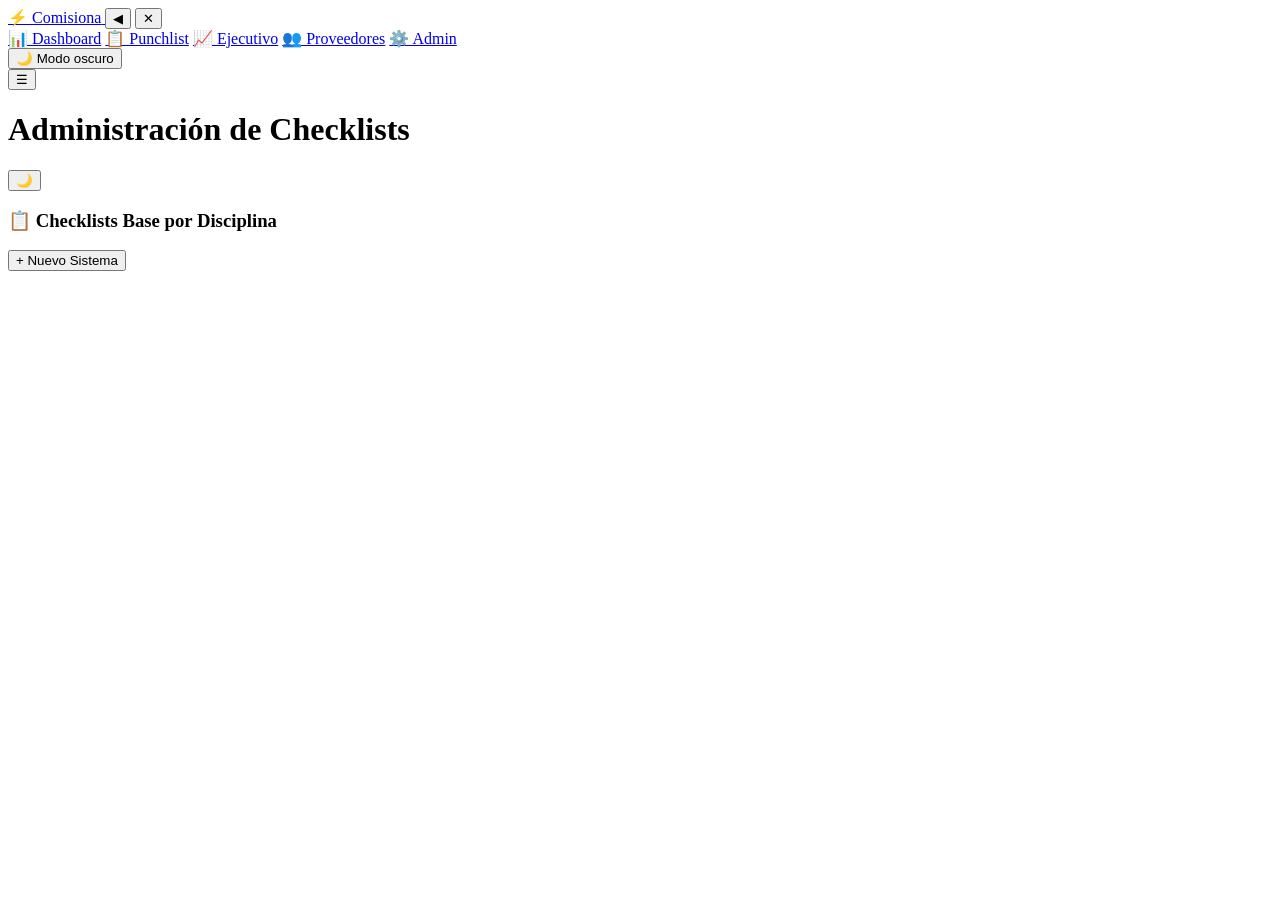
==== pages/admin-checklist.html @ 290816a1 "Create admin-checklist.html" ====
<!DOCTYPE html>
<html lang="es">
<head>
    <meta charset="UTF-8">
    <meta name="viewport" content="width=device-width, initial-scale=1.0">
    <title>Admin Checklists - Comisionamiento PWA</title>
    
    <link rel="stylesheet" href="/comisionamiento/css/core/variables.css">
    <link rel="stylesheet" href="/comisionamiento/css/core/reset.css">
    <link rel="stylesheet" href="/comisionamiento/css/core/utilities.css">
    <link rel="stylesheet" href="/comisionamiento/css/layout/sidebar.css">
    <link rel="stylesheet" href="/comisionamiento/css/layout/header.css">
    <link rel="stylesheet" href="/comisionamiento/css/components/buttons.css">
    <link rel="stylesheet" href="/comisionamiento/css/components/cards.css">
    <link rel="stylesheet" href="/comisionamiento/css/components/forms.css">
    <link rel="stylesheet" href="/comisionamiento/css/components/modals.css">
    
    <style>
        .system-card {
            background: var(--bg-secondary);
            border-radius: var(--radius-lg);
            padding: 1rem;
            margin-bottom: 1rem;
            border: 1px solid var(--border-color);
        }
        .system-header {
            display: flex;
            justify-content: space-between;
            align-items: center;
            margin-bottom: 0.5rem;
        }
        .badge-discipline {
            padding: 0.25rem 0.5rem;
            border-radius: 1rem;
            font-size: 0.7rem;
        }
        .badge-electrical { background: #3b82f6; color: white; }
        .badge-instrumentation { background: #8b5cf6; color: white; }
        .items-list {
            margin-top: 0.5rem;
            padding-left: 1rem;
            font-size: 0.875rem;
        }
        .item-row {
            display: flex;
            align-items: center;
            gap: 0.5rem;
            padding: 0.25rem 0;
            border-bottom: 1px solid var(--border-color);
        }
        .critical-badge { background: #ef4444; color: white; padding: 0.125rem 0.375rem; border-radius: 0.25rem; font-size: 0.7rem; }
    </style>
</head>
<body>
    <div class="sidebar-overlay" id="sidebarOverlay"></div>
    
    <aside class="sidebar" id="sidebar">
        <div class="sidebar-header">
            <a href="/comisionamiento/index.html" class="logo">
                <span class="logo-icon">⚡</span>
                <span class="logo-text">Comisiona</span>
            </a>
            <button class="sidebar-toggle" id="sidebarToggle">◀</button>
            <button class="sidebar-close" id="sidebarClose">✕</button>
        </div>
        
        <nav class="sidebar-nav">
            <a href="/comisionamiento/index.html" class="nav-item">📊 Dashboard</a>
            <a href="/comisionamiento/pages/punchlist.html" class="nav-item">📋 Punchlist</a>
            <a href="/comisionamiento/pages/executive-dashboard.html" class="nav-item">📈 Ejecutivo</a>
            <a href="/comisionamiento/pages/subcontractor.html" class="nav-item">👥 Proveedores</a>
            <a href="/comisionamiento/pages/admin-checklist.html" class="nav-item active">⚙️ Admin</a>
        </nav>
        
        <div class="sidebar-footer">
            <button id="themeToggle" class="theme-toggle-btn">🌙 Modo oscuro</button>
        </div>
    </aside>
    
    <main class="main-content">
        <header class="top-bar">
            <button class="hamburger" id="hamburger">☰</button>
            <h1 class="page-title">Administración de Checklists</h1>
            <button id="themeToggleMobile" class="mobile-theme-toggle">🌙</button>
        </header>
        
        <div class="content-container">
            <div class="card mb-4">
                <div class="card-header flex-between">
                    <h3>📋 Checklists Base por Disciplina</h3>
                    <button id="addSystemBtn" class="btn-primary btn-sm">+ Nuevo Sistema</button>
                </div>
                <div class="card-body">
                    <div id="systemsContainer"></div>
                </div>
            </div>
        </div>
    </main>
    
    <!-- Modal para editar/crear sistema -->
    <div id="systemModal" class="modal" style="display: none;">
        <div class="modal-content modal-lg">
            <div class="modal-header">
                <h3 id="modalTitle">➕ Nuevo Sistema/Equipo</h3>
                <button class="modal-close" id="closeModalBtn">&times;</button>
            </div>
            <div class="modal-body">
                <div class="form-group">
                    <label>Nombre del Sistema *</label>
                    <input type="text" id="systemName" class="form-input" placeholder="Ej: Tablero de Media Tensión">
                </div>
                <div class="form-group">
                    <label>Disciplina *</label>
                    <select id="systemDiscipline" class="form-select">
                        <option value="electrical">⚡ Eléctrico</option>
                        <option value="instrumentation">📟 Instrumentación</option>
                    </select>
                </div>
                <div class="form-group">
                    <label>Categoría</label>
                    <input type="text" id="systemCategory" class="form-input" placeholder="Ej: tableros, motores, transmisores">
                </div>
                <div class="form-group">
                    <label>Items del Checklist</label>
                    <div id="itemsEditor"></div>
                    <button id="addItemBtn" class="btn-outline btn-sm mt-2">+ Agregar Item</button>
                </div>
            </div>
            <div class="modal-footer">
                <button id="cancelModalBtn" class="btn-outline">Cancelar</button>
                <button id="saveSystemBtn" class="btn-primary">Guardar Sistema</button>
            </div>
        </div>
    </div>
    
    <script type="module">
        import { getAllSystems, getSystemsByDiscipline, createCustomSystem, updateSystem, deleteSystem } from '/comisionamiento/js/data/checklists-base.js';
        
        let currentEditingId = null;
        let itemsList = [];
        
        function renderSystems() {
            const systems = getAllSystems();
            const container = document.getElementById('systemsContainer');
            
            const electricalSystems = systems.filter(s => s.disciplina === 'electrical');
            const instrumentationSystems = systems.filter(s => s.disciplina === 'instrumentation');
            
            container.innerHTML = `
                <h4 class="mb-2">⚡ Sistemas Eléctricos</h4>
                ${renderSystemGroup(electricalSystems)}
                <h4 class="mt-4 mb-2">📟 Sistemas de Instrumentación</h4>
                ${renderSystemGroup(instrumentationSystems)}
            `;
            
            // Eventos de edición y eliminación
            document.querySelectorAll('.edit-system').forEach(btn => {
                btn.addEventListener('click', () => editSystem(btn.dataset.id));
            });
            document.querySelectorAll('.delete-system').forEach(btn => {
                btn.addEventListener('click', () => {
                    if (confirm('¿Eliminar este sistema?')) {
                        if (deleteSystem(btn.dataset.id)) {
                            renderSystems();
                            showNotification('Sistema eliminado', 'success');
                        } else {
                            showNotification('No se puede eliminar un sistema base', 'error');
                        }
                    }
                });
            });
        }
        
        function renderSystemGroup(systems) {
            if (systems.length === 0) return '<p class="text-muted">No hay sistemas registrados</p>';
            
            return systems.map(s => `
                <div class="system-card">
                    <div class="system-header">
                        <div>
                            <strong>${s.nombre}</strong>
                            <span class="badge-discipline badge-${s.disciplina} ml-2">${s.disciplina === 'electrical' ? 'Eléctrico' : 'Instrumentación'}</span>
                            ${s.categoria ? `<span class="text-sm text-muted ml-2">${s.categoria}</span>` : ''}
                            ${s.isCustom ? '<span class="badge badge-warning ml-2" style="background:#f59e0b;">Personalizado</span>' : ''}
                        </div>
                        <div>
                            <button class="btn-icon-sm edit-system" data-id="${s.id}" title="Editar">✏️</button>
                            <button class="btn-icon-sm delete-system" data-id="${s.id}" title="Eliminar" style="color:#ef4444;">🗑️</button>
                        </div>
                    </div>
                    <div class="items-list">
                        ${s.items.map(item => `
                            <div class="item-row">
                                <span>• ${item.item}</span>
                                ${item.critical ? '<span class="critical-badge">CRÍTICO</span>' : ''}
                                <span class="text-xs text-muted">(${item.norm})</span>
                            </div>
                        `).join('')}
                    </div>
                </div>
            `).join('');
        }
        
        function editSystem(id) {
            const systems = getAllSystems();
            const system = systems.find(s => s.id === id);
            if (!system) return;
            
            currentEditingId = id;
            document.getElementById('modalTitle').textContent = `✏️ Editar: ${system.nombre}`;
            document.getElementById('systemName').value = system.nombre;
            document.getElementById('systemDiscipline').value = system.disciplina;
            document.getElementById('systemCategory').value = system.categoria || '';
            
            itemsList = [...system.items];
            renderItemsEditor();
            
            document.getElementById('systemModal').style.display = 'flex';
        }
        
        function renderItemsEditor() {
            const container = document.getElementById('itemsEditor');
            container.innerHTML = itemsList.map((item, idx) => `
                <div class="item-row" style="margin-bottom: 0.5rem; padding: 0.5rem; background: var(--bg-tertiary); border-radius: 0.5rem;">
                    <div style="flex: 1;">
                        <input type="text" value="${escapeHtml(item.item)}" class="form-input item-text" data-idx="${idx}" style="width: 100%; margin-bottom: 0.25rem;" placeholder="Descripción del item">
                        <div style="display: flex; gap: 0.5rem;">
                            <input type="text" value="${escapeHtml(item.norm)}" class="form-input item-norm" data-idx="${idx}" style="flex: 1;" placeholder="Norma">
                            <label style="display: flex; align-items: center; gap: 0.25rem;">
                                <input type="checkbox" class="item-critical" data-idx="${idx}" ${item.critical ? 'checked' : ''}> Crítico
                            </label>
                            <button class="btn-icon-sm remove-item" data-idx="${idx}" style="color:#ef4444;">🗑️</button>
                        </div>
                    </div>
                </div>
            `).join('');
            
            // Eventos
            document.querySelectorAll('.item-text').forEach(input => {
                input.addEventListener('change', (e) => {
                    const idx = parseInt(e.target.dataset.idx);
                    itemsList[idx].item = e.target.value;
                });
            });
            document.querySelectorAll('.item-norm').forEach(input => {
                input.addEventListener('change', (e) => {
                    const idx = parseInt(e.target.dataset.idx);
                    itemsList[idx].norm = e.target.value;
                });
            });
            document.querySelectorAll('.item-critical').forEach(cb => {
                cb.addEventListener('change', (e) => {
                    const idx = parseInt(e.target.dataset.idx);
                    itemsList[idx].critical = e.target.checked;
                });
            });
            document.querySelectorAll('.remove-item').forEach(btn => {
                btn.addEventListener('click', (e) => {
                    const idx = parseInt(btn.dataset.idx);
                    itemsList.splice(idx, 1);
                    renderItemsEditor();
                });
            });
        }
        
        function addItem() {
            itemsList.push({
                id: `item-${Date.now()}-${itemsList.length}`,
                item: 'Nuevo item',
                norm: 'Por definir',
                critical: false
            });
            renderItemsEditor();
        }
        
        function saveSystem() {
            const nombre = document.getElementById('systemName').value.trim();
            if (!nombre) {
                showNotification('Ingrese el nombre del sistema', 'error');
                return;
            }
            
            if (itemsList.length === 0) {
                showNotification('Agregue al menos un item al checklist', 'error');
                return;
            }
            
            const systemData = {
                nombre: nombre,
                disciplina: document.getElementById('systemDiscipline').value,
                categoria: document.getElementById('systemCategory').value,
                items: itemsList.map((item, idx) => ({
                    id: item.id || `${nombre.replace(/\s/g, '-')}-${idx + 1}`,
                    item: item.item,
                    norm: item.norm,
                    critical: item.critical
                }))
            };
            
            if (currentEditingId) {
                updateSystem(currentEditingId, systemData);
                showNotification('Sistema actualizado', 'success');
            } else {
                createCustomSystem(systemData);
                showNotification('Sistema creado', 'success');
            }
            
            document.getElementById('systemModal').style.display = 'none';
            resetForm();
            renderSystems();
        }
        
        function resetForm() {
            currentEditingId = null;
            document.getElementById('modalTitle').textContent = '➕ Nuevo Sistema/Equipo';
            document.getElementById('systemName').value = '';
            document.getElementById('systemDiscipline').value = 'electrical';
            document.getElementById('systemCategory').value = '';
            itemsList = [];
            renderItemsEditor();
        }
        
        function showNotification(message, type = 'info') {
            const statusDiv = document.getElementById('importStatus') || (() => {
                const div = document.createElement('div');
                div.id = 'importStatus';
                div.className = 'mt-3';
                document.querySelector('.content-container').prepend(div);
                return div;
            })();
            statusDiv.style.display = 'block';
            statusDiv.innerHTML = `<div class="alert-${type}" style="background: rgba(59,130,246,0.1); border-left: 3px solid ${type === 'success' ? '#10b981' : '#ef4444'}; padding: 1rem; border-radius: 0.5rem;">${message}</div>`;
            setTimeout(() => statusDiv.style.display = 'none', 3000);
        }
        
        function escapeHtml(str) {
            if (!str) return '';
            return str.replace(/[&<>]/g, m => ({ '&': '&amp;', '<': '&lt;', '>': '&gt;' }[m]));
        }
        
        // Eventos
        document.getElementById('addSystemBtn')?.addEventListener('click', () => {
            resetForm();
            document.getElementById('systemModal').style.display = 'flex';
        });
        document.getElementById('addItemBtn')?.addEventListener('click', addItem);
        document.getElementById('saveSystemBtn')?.addEventListener('click', saveSystem);
        document.getElementById('closeModalBtn')?.addEventListener('click', () => {
            document.getElementById('systemModal').style.display = 'none';
        });
        document.getElementById('cancelModalBtn')?.
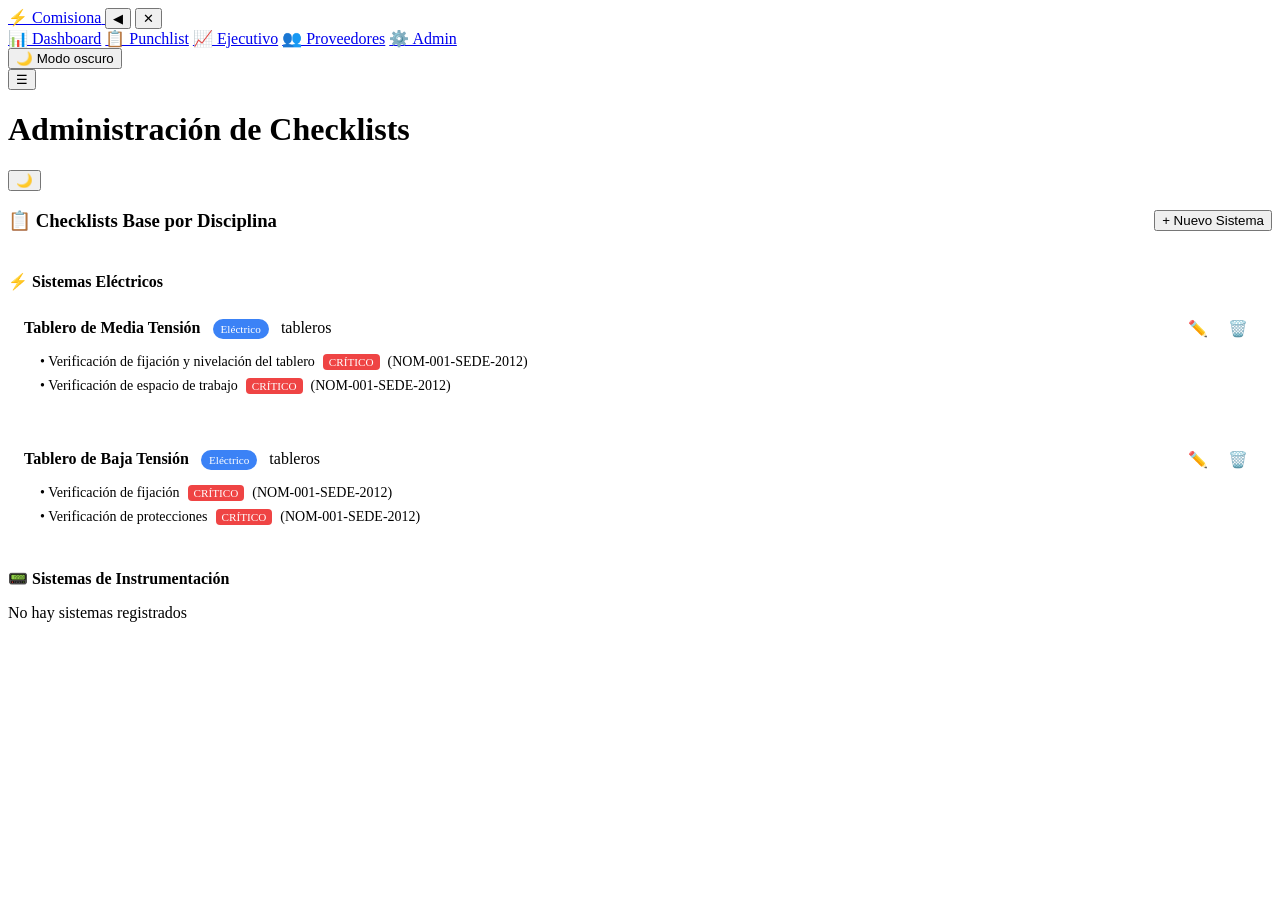
==== commit 666a0972: "Update admin-checklist.html" ====
--- a/pages/admin-checklist.html
+++ b/pages/admin-checklist.html
@@ -49,6 +49,16 @@
             border-bottom: 1px solid var(--border-color);
         }
         .critical-badge { background: #ef4444; color: white; padding: 0.125rem 0.375rem; border-radius: 0.25rem; font-size: 0.7rem; }
+        .btn-icon-sm { background: none; border: none; cursor: pointer; font-size: 1rem; padding: 0.25rem 0.5rem; border-radius: var(--radius-sm); }
+        .btn-icon-sm:hover { background: var(--bg-tertiary); }
+        .mt-2 { margin-top: 0.5rem; }
+        .mt-3 { margin-top: 1rem; }
+        .mt-4 { margin-top: 1.5rem; }
+        .mb-2 { margin-bottom: 0.5rem; }
+        .ml-2 { margin-left: 0.5rem; }
+        .flex-between { display: flex; justify-content: space-between; align-items: center; }
+        .alert-success { background: rgba(16,185,129,0.1); border-left: 3px solid #10b981; padding: 1rem; border-radius: 0.5rem; }
+        .alert-error { background: rgba(239,68,68,0.1); border-left: 3px solid #ef4444; padding: 1rem; border-radius: 0.5rem; }
     </style>
 </head>
 <body>
@@ -133,11 +143,71 @@
         </div>
     </div>
     
-    <script type="module">
-        import { getAllSystems, getSystemsByDiscipline, createCustomSystem, updateSystem, deleteSystem } from '/comisionamiento/js/data/checklists-base.js';
+    <script>
+        // ============================================
+        // DATOS BASE (simulados para demo)
+        // ============================================
+        
+        let checklistsBase = {
+            'tablero-media-tension': {
+                id: 'tablero-media-tension',
+                nombre: 'Tablero de Media Tensión',
+                disciplina: 'electrical',
+                categoria: 'tableros',
+                items: [
+                    { id: 'MT-001', item: 'Verificación de fijación y nivelación del tablero', norm: 'NOM-001-SEDE-2012', critical: true },
+                    { id: 'MT-002', item: 'Verificación de espacio de trabajo', norm: 'NOM-001-SEDE-2012', critical: true }
+                ]
+            },
+            'tablero-baja-tension': {
+                id: 'tablero-baja-tension',
+                nombre: 'Tablero de Baja Tensión',
+                disciplina: 'electrical',
+                categoria: 'tableros',
+                items: [
+                    { id: 'BT-001', item: 'Verificación de fijación', norm: 'NOM-001-SEDE-2012', critical: true },
+                    { id: 'BT-002', item: 'Verificación de protecciones', norm: 'NOM-001-SEDE-2012', critical: true }
+                ]
+            }
+        };
         
         let currentEditingId = null;
         let itemsList = [];
+        
+        function getAllSystems() {
+            return Object.values(checklistsBase);
+        }
+        
+        function getSystemById(id) {
+            return checklistsBase[id];
+        }
+        
+        function createCustomSystem(systemData) {
+            const newId = `custom-${Date.now()}`;
+            checklistsBase[newId] = {
+                id: newId,
+                ...systemData,
+                isCustom: true,
+                createdAt: new Date().toISOString()
+            };
+            return checklistsBase[newId];
+        }
+        
+        function updateSystem(systemId, updates) {
+            if (checklistsBase[systemId]) {
+                checklistsBase[systemId] = { ...checklistsBase[systemId], ...updates, updatedAt: new Date().toISOString() };
+                return checklistsBase[systemId];
+            }
+            return null;
+        }
+        
+        function deleteSystem(systemId) {
+            if (checklistsBase[systemId]?.isCustom) {
+                delete checklistsBase[systemId];
+                return true;
+            }
+            return false;
+        }
         
         function renderSystems() {
             const systems = getAllSystems();
@@ -153,7 +223,6 @@
                 ${renderSystemGroup(instrumentationSystems)}
             `;
             
-            // Eventos de edición y eliminación
             document.querySelectorAll('.edit-system').forEach(btn => {
                 btn.addEventListener('click', () => editSystem(btn.dataset.id));
             });
@@ -181,7 +250,7 @@
                             <strong>${s.nombre}</strong>
                             <span class="badge-discipline badge-${s.disciplina} ml-2">${s.disciplina === 'electrical' ? 'Eléctrico' : 'Instrumentación'}</span>
                             ${s.categoria ? `<span class="text-sm text-muted ml-2">${s.categoria}</span>` : ''}
-                            ${s.isCustom ? '<span class="badge badge-warning ml-2" style="background:#f59e0b;">Personalizado</span>' : ''}
+                            ${s.isCustom ? '<span class="badge-discipline" style="background:#f59e0b; color:white; margin-left:0.5rem;">Personalizado</span>' : ''}
                         </div>
                         <div>
                             <button class="btn-icon-sm edit-system" data-id="${s.id}" title="Editar">✏️</button>
@@ -191,7 +260,7 @@
                     <div class="items-list">
                         ${s.items.map(item => `
                             <div class="item-row">
-                                <span>• ${item.item}</span>
+                                <span>• ${escapeHtml(item.item)}</span>
                                 ${item.critical ? '<span class="critical-badge">CRÍTICO</span>' : ''}
                                 <span class="text-xs text-muted">(${item.norm})</span>
                             </div>
@@ -202,8 +271,7 @@
         }
         
         function editSystem(id) {
-            const systems = getAllSystems();
-            const system = systems.find(s => s.id === id);
+            const system = getSystemById(id);
             if (!system) return;
             
             currentEditingId = id;
@@ -220,6 +288,8 @@
         
         function renderItemsEditor() {
             const container = document.getElementById('itemsEditor');
+            if (!container) return;
+            
             container.innerHTML = itemsList.map((item, idx) => `
                 <div class="item-row" style="margin-bottom: 0.5rem; padding: 0.5rem; background: var(--bg-tertiary); border-radius: 0.5rem;">
                     <div style="flex: 1;">
@@ -235,7 +305,6 @@
                 </div>
             `).join('');
             
-            // Eventos
             document.querySelectorAll('.item-text').forEach(input => {
                 input.addEventListener('change', (e) => {
                     const idx = parseInt(e.target.dataset.idx);
@@ -325,11 +394,13 @@
                 const div = document.createElement('div');
                 div.id = 'importStatus';
                 div.className = 'mt-3';
-                document.querySelector('.content-container').prepend(div);
+                const container = document.querySelector('.content-container');
+                if (container) container.prepend(div);
                 return div;
             })();
+            
             statusDiv.style.display = 'block';
-            statusDiv.innerHTML = `<div class="alert-${type}" style="background: rgba(59,130,246,0.1); border-left: 3px solid ${type === 'success' ? '#10b981' : '#ef4444'}; padding: 1rem; border-radius: 0.5rem;">${message}</div>`;
+            statusDiv.innerHTML = `<div class="alert-${type}">${message}</div>`;
             setTimeout(() => statusDiv.style.display = 'none', 3000);
         }
         
@@ -338,7 +409,59 @@
             return str.replace(/[&<>]/g, m => ({ '&': '&amp;', '<': '&lt;', '>': '&gt;' }[m]));
         }
         
-        // Eventos
+        // ============================================
+        // TEMA CLARO/OSCURO
+        // ============================================
+        
+        function setTheme(theme) {
+            document.documentElement.setAttribute('data-theme', theme);
+            localStorage.setItem('theme', theme);
+            // Actualizar texto del botón
+            const themeToggle = document.getElementById('themeToggle');
+            const themeToggleMobile = document.getElementById('themeToggleMobile');
+            if (themeToggle) {
+                const textSpan = themeToggle.querySelector('.theme-text');
+                if (textSpan) textSpan.textContent = theme === 'dark' ? 'Modo claro' : 'Modo oscuro';
+            }
+            if (themeToggleMobile) {
+                themeToggleMobile.textContent = theme === 'dark' ? '☀️' : '🌙';
+            }
+        }
+        
+        const savedTheme = localStorage.getItem('theme') || (window.matchMedia('(prefers-color-scheme: dark)').matches ? 'dark' : 'light');
+        setTheme(savedTheme);
+        
+        document.getElementById('themeToggle')?.addEventListener('click', () => {
+            setTheme(document.documentElement.getAttribute('data-theme') === 'dark' ? 'light' : 'dark');
+        });
+        document.getElementById('themeToggleMobile')?.addEventListener('click', () => {
+            setTheme(document.documentElement.getAttribute('data-theme') === 'dark' ? 'light' : 'dark');
+        });
+        
+        // ============================================
+        // SIDEBAR
+        // ============================================
+        
+        document.getElementById('hamburger')?.addEventListener('click', () => {
+            document.getElementById('sidebar').classList.add('open');
+            document.getElementById('sidebarOverlay').classList.add('active');
+        });
+        document.getElementById('sidebarClose')?.addEventListener('click', () => {
+            document.getElementById('sidebar').classList.remove('open');
+            document.getElementById('sidebarOverlay').classList.remove('active');
+        });
+        document.getElementById('sidebarOverlay')?.addEventListener('click', () => {
+            document.getElementById('sidebar').classList.remove('open');
+            document.getElementById('sidebarOverlay').classList.remove('active');
+        });
+        document.getElementById('sidebarToggle')?.addEventListener('click', () => {
+            document.getElementById('sidebar').classList.toggle('collapsed');
+        });
+        
+        // ============================================
+        // EVENTOS
+        // ============================================
+        
         document.getElementById('addSystemBtn')?.addEventListener('click', () => {
             resetForm();
             document.getElementById('systemModal').style.display = 'flex';
@@ -348,4 +471,21 @@
         document.getElementById('closeModalBtn')?.addEventListener('click', () => {
             document.getElementById('systemModal').style.display = 'none';
         });
-        document.getElementById('cancelModalBtn')?.
+        document.getElementById('cancelModalBtn')?.addEventListener('click', () => {
+            document.getElementById('systemModal').style.display = 'none';
+        });
+        
+        // Cerrar modal al hacer clic fuera
+        window.addEventListener('click', (e) => {
+            if (e.target.id === 'systemModal') e.target.style.display = 'none';
+        });
+        
+        // ============================================
+        // INICIALIZAR
+        // ============================================
+        
+        renderSystems();
+        console.log('Admin checklist cargado');
+    </script>
+</body>
+</html>
